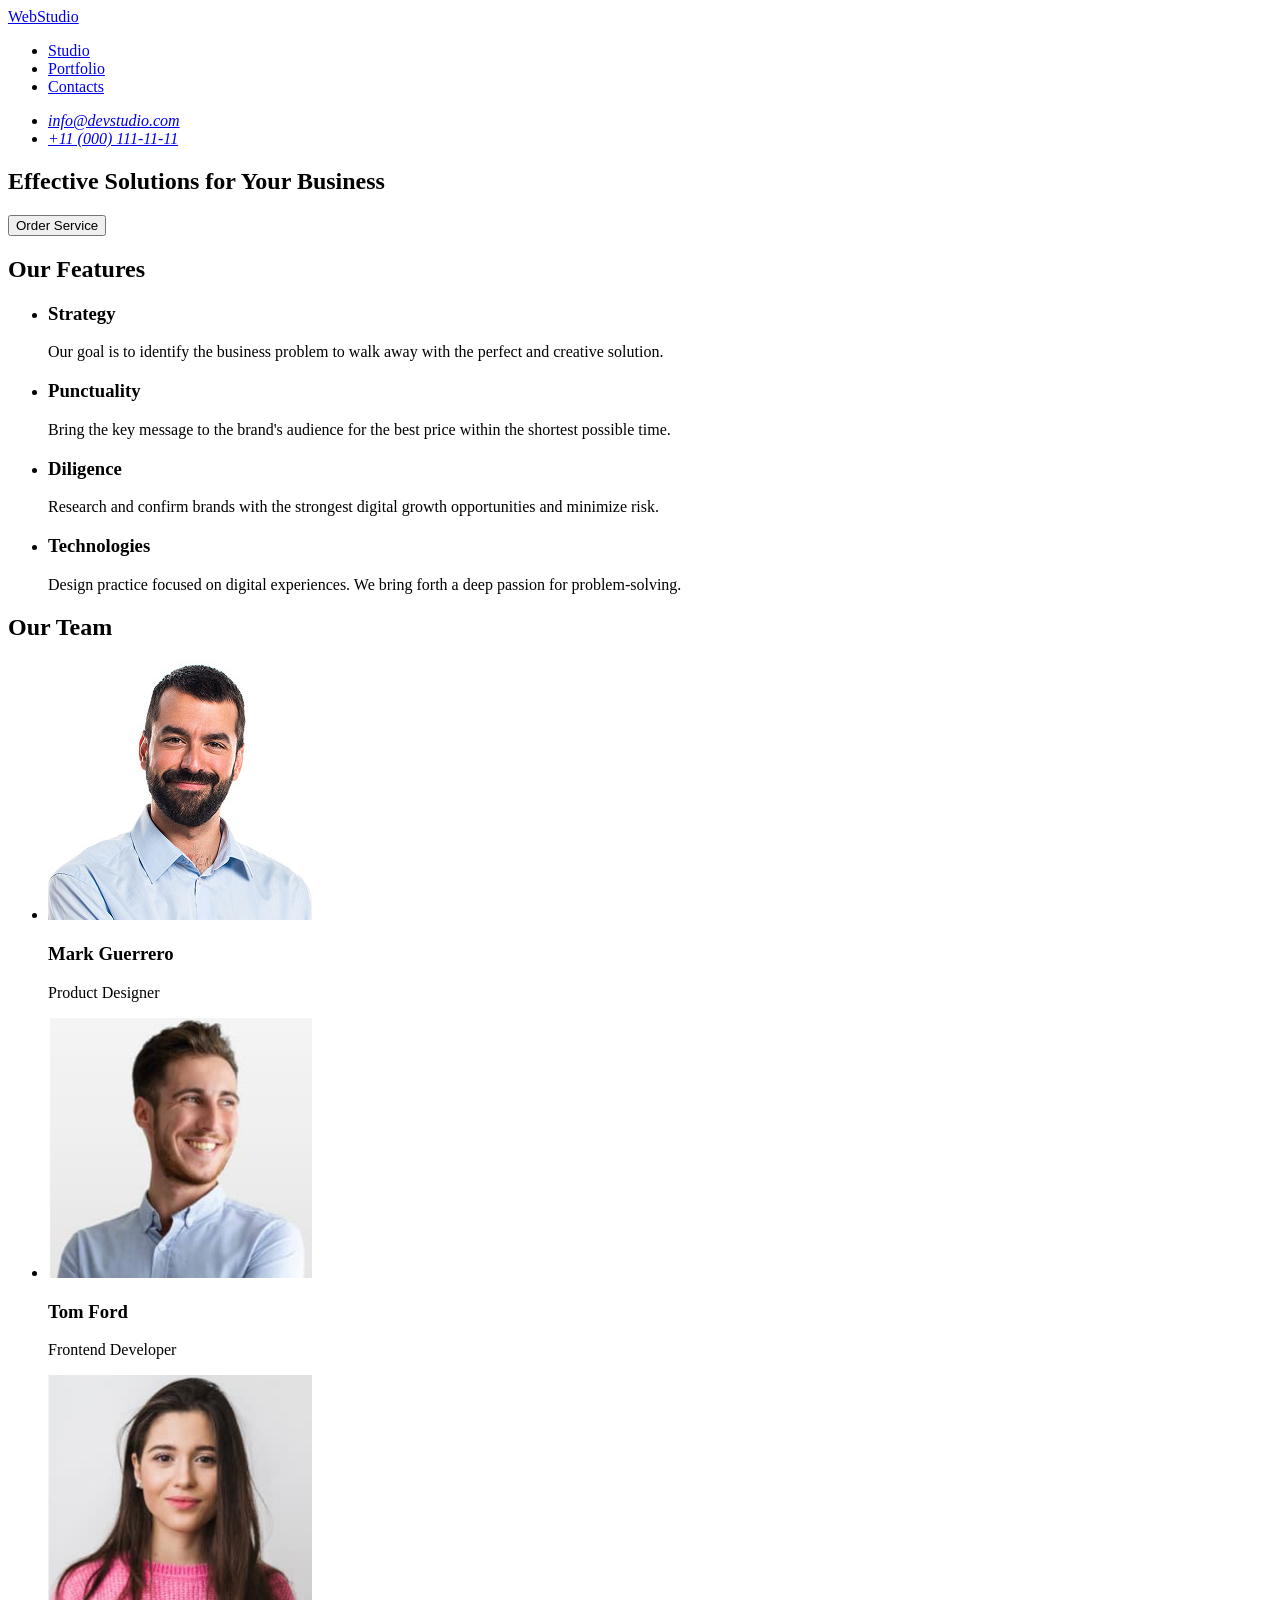
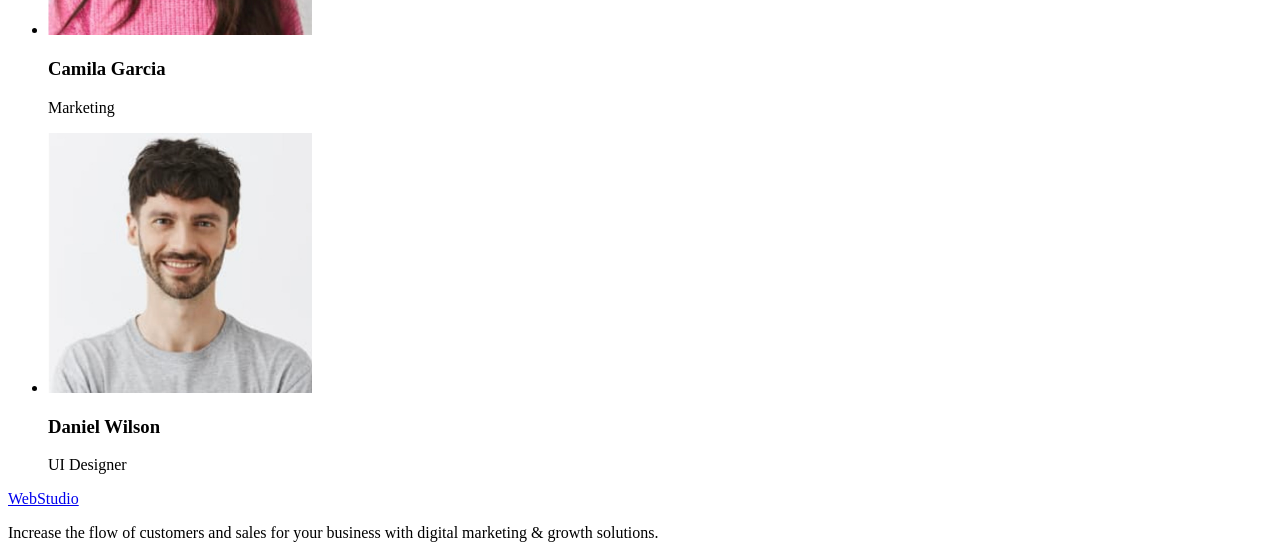
==== inde.html @ 6b5a0990 "Add files via upload" ====
<!DOCTYPE html>
<html lang="en">
  <head>
    <meta charset="UTF-8" />
    <title>WebStudio</title>
    <link rel="stylesheet" href="./css/styles.css" />
  </head>

  <body>
    <!-- Header -->
    <header>
      <a href="./index.html">WebStudio</a>

      <nav>
        <ul>
          <li><a href="#">Studio</a></li>
          <li><a href="#">Portfolio</a></li>
          <li><a href="#">Contacts</a></li>
        </ul>
      </nav>

      <address>
        <ul>
          <li><a href="mailto:info@devstudio.com">info@devstudio.com</a></li>
          <li><a href="tel:+110001111111">+11 (000) 111-11-11</a></li>
        </ul>
      </address>
    </header>

    <!-- Main -->
    <main>
      <!-- Hero -->
      <section>
        <h1>Effective Solutions for Your Business</h1>
        <button type="button">Order Service</button>
      </section>

      <!-- Features -->
      <section>
        <h2>Our Features</h2>
        <ul>
          <li>
            <h3>Strategy</h3>
            <p>
              Our goal is to identify the business problem to walk away with the
              perfect and creative solution.
            </p>
          </li>

          <li>
            <h3>Punctuality</h3>
            <p>
              Bring the key message to the brand's audience for the best price
              within the shortest possible time.
            </p>
          </li>

          <li>
            <h3>Diligence</h3>
            <p>
              Research and confirm brands with the strongest digital growth
              opportunities and minimize risk.
            </p>
          </li>

          <li>
            <h3>Technologies</h3>
            <p>
              Design practice focused on digital experiences. We bring forth a
              deep passion for problem-solving.
            </p>
          </li>
        </ul>
      </section>

      <!-- Team -->
      <section>
        <h2>Our Team</h2>
        <ul>
          <li>
            <img
              src="./images/mark-guerrero.jpg"
              alt="Mark Guerrero"
              width="264"
              height="260"
            />
            <h3>Mark Guerrero</h3>
            <p>Product Designer</p>
          </li>

          <li>
            <img
              src="./images/tom-ford.jpg"
              alt="Tom Ford"
              width="264"
              height="260"
            />
            <h3>Tom Ford</h3>
            <p>Frontend Developer</p>
          </li>

          <li>
            <img
              src="./images/camila-garcia.jpg"
              alt="Camila Garcia"
              width="264"
              height="260"
            />
            <h3>Camila Garcia</h3>
            <p>Marketing</p>
          </li>

          <li>
            <img
              src="./images/daniel-wilson.jpg"
              alt="Daniel Wilson"
              width="264"
              height="260"
            />
            <h3>Daniel Wilson</h3>
            <p>UI Designer</p>
          </li>
        </ul>
      </section>
    </main>

    <!-- Footer -->
    <footer>
      <a href="./index.html">WebStudio</a>
      <p>
        Increase the flow of customers and sales for your business with digital
        marketing & growth solutions.
      </p>
    </footer>
  </body>
</html>
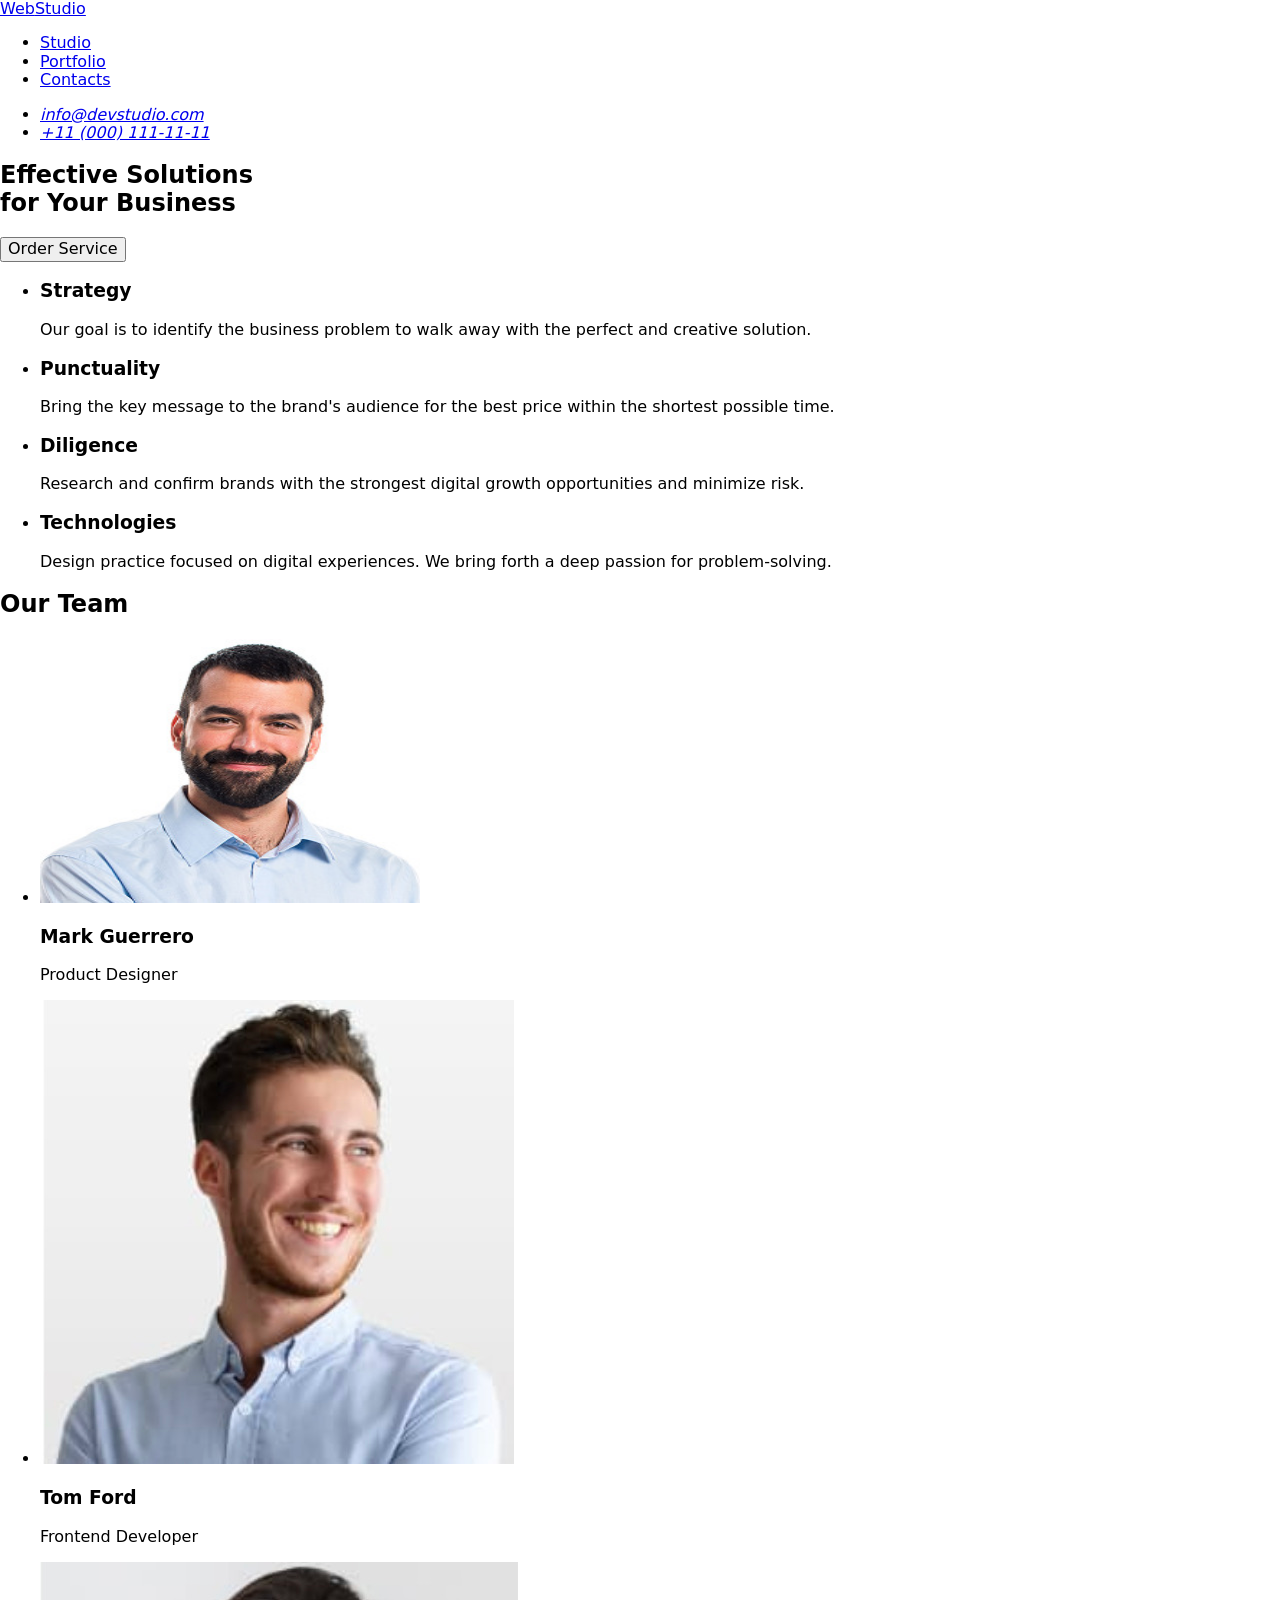
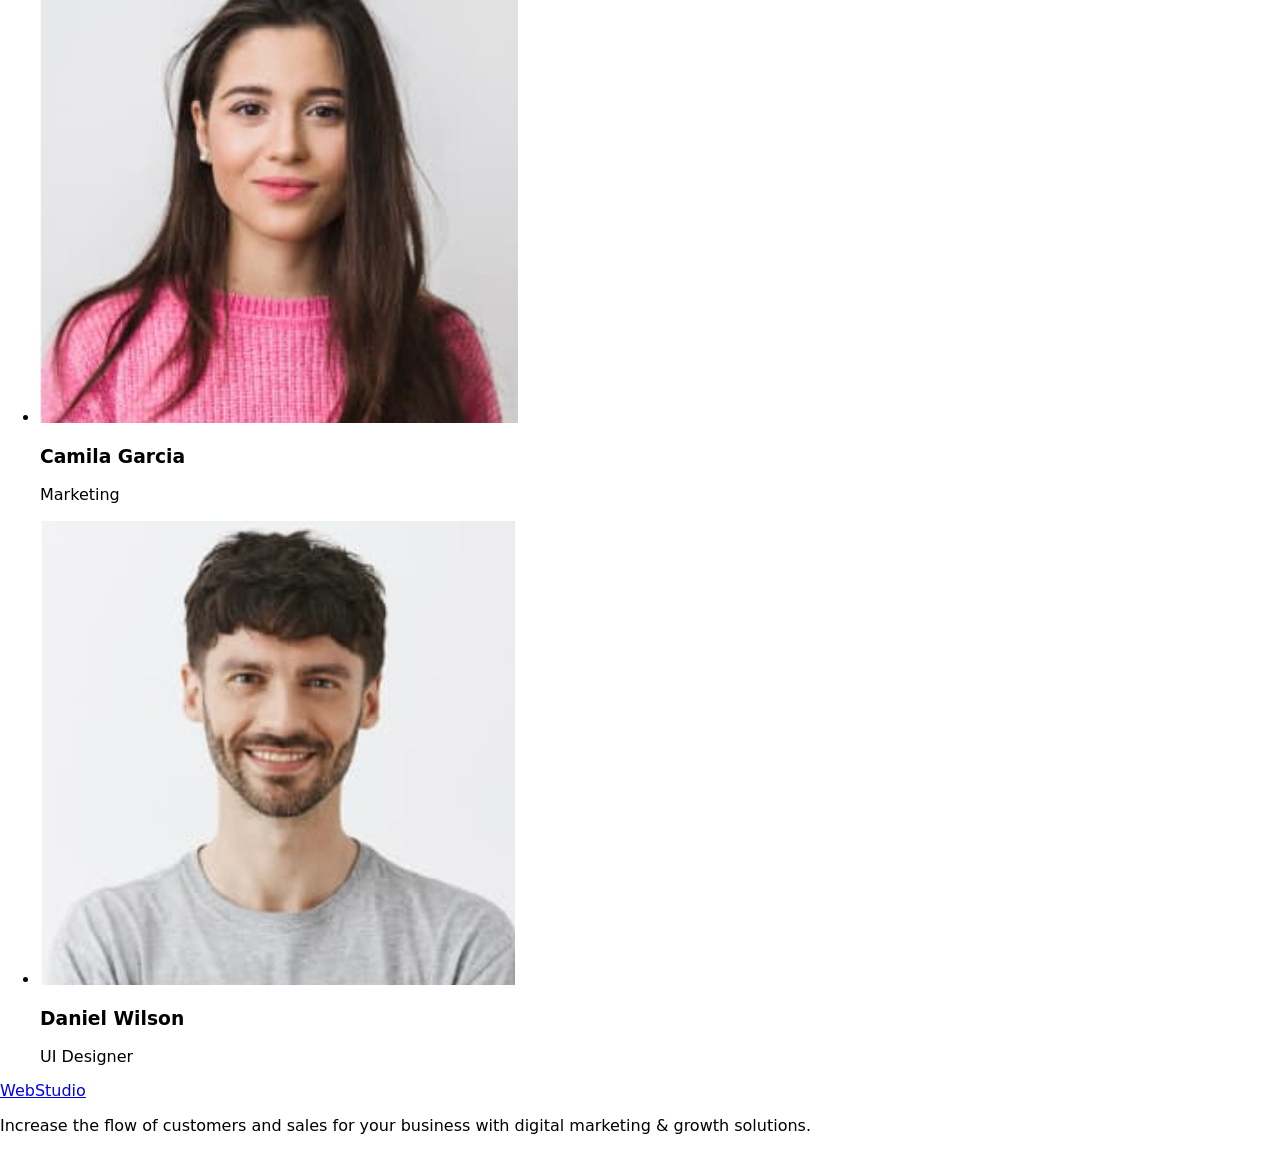
==== commit b5e110c2: "Update inde.html" ====
--- a/inde.html
+++ b/inde.html
@@ -3,134 +3,154 @@
   <head>
     <meta charset="UTF-8" />
     <title>WebStudio</title>
+
+    <link rel="preconnect" href="https://fonts.googleapis.com" />
+    <link rel="preconnect" href="https://fonts.gstatic.com" crossorigin />
+    <link
+      href="https://fonts.googleapis.com/css2?family=Raleway:wght@700&family=Roboto:wght@400;500;700&display=swap"
+      rel="stylesheet"
+    />
+
+    <link
+      rel="stylesheet"
+      href="https://cdnjs.cloudflare.com/ajax/libs/modern-normalize/3.0.1/modern-normalize.min.css"
+    />
+
     <link rel="stylesheet" href="./css/styles.css" />
   </head>
 
   <body>
-    <!-- Header -->
-    <header>
-      <a href="./index.html">WebStudio</a>
+    <!-- HEADER -->
+    <header class="header">
+      <div class="container header-container">
+        <nav class="nav">
+          <a class="logo" href="./index.html">
+            Web<span class="logo-part">Studio</span>
+          </a>
 
-      <nav>
-        <ul>
-          <li><a href="#">Studio</a></li>
-          <li><a href="#">Portfolio</a></li>
-          <li><a href="#">Contacts</a></li>
-        </ul>
-      </nav>
+          <ul class="nav-list">
+            <li><a class="nav-link current" href="#">Studio</a></li>
+            <li><a class="nav-link" href="#">Portfolio</a></li>
+            <li><a class="nav-link" href="#">Contacts</a></li>
+          </ul>
+        </nav>
 
-      <address>
-        <ul>
-          <li><a href="mailto:info@devstudio.com">info@devstudio.com</a></li>
-          <li><a href="tel:+110001111111">+11 (000) 111-11-11</a></li>
-        </ul>
-      </address>
+        <address class="contacts">
+          <ul class="contacts-list">
+            <li>
+              <a class="contacts-link" href="mailto:info@devstudio.com">
+                info@devstudio.com
+              </a>
+            </li>
+            <li>
+              <a class="contacts-link" href="tel:+110001111111">
+                +11 (000) 111-11-11
+              </a>
+            </li>
+          </ul>
+        </address>
+      </div>
     </header>
 
-    <!-- Main -->
+    <!-- MAIN -->
     <main>
-      <!-- Hero -->
-      <section>
-        <h1>Effective Solutions for Your Business</h1>
-        <button type="button">Order Service</button>
+      <!-- HERO -->
+      <section class="hero">
+        <div class="container">
+          <h1 class="hero-title">Effective Solutions<br />for Your Business</h1>
+          <button class="hero-btn" type="button">Order Service</button>
+        </div>
       </section>
 
-      <!-- Features -->
-      <section>
-        <h2>Our Features</h2>
-        <ul>
-          <li>
-            <h3>Strategy</h3>
-            <p>
-              Our goal is to identify the business problem to walk away with the
-              perfect and creative solution.
-            </p>
-          </li>
+      <!-- FEATURES -->
+      <section class="features">
+        <div class="container">
+          <ul class="features-list">
+            <li class="features-item">
+              <h3 class="features-title">Strategy</h3>
+              <p class="features-text">
+                Our goal is to identify the business problem to walk away with
+                the perfect and creative solution.
+              </p>
+            </li>
 
-          <li>
-            <h3>Punctuality</h3>
-            <p>
-              Bring the key message to the brand's audience for the best price
-              within the shortest possible time.
-            </p>
-          </li>
+            <li class="features-item">
+              <h3 class="features-title">Punctuality</h3>
+              <p class="features-text">
+                Bring the key message to the brand's audience for the best price
+                within the shortest possible time.
+              </p>
+            </li>
 
-          <li>
-            <h3>Diligence</h3>
-            <p>
-              Research and confirm brands with the strongest digital growth
-              opportunities and minimize risk.
-            </p>
-          </li>
+            <li class="features-item">
+              <h3 class="features-title">Diligence</h3>
+              <p class="features-text">
+                Research and confirm brands with the strongest digital growth
+                opportunities and minimize risk.
+              </p>
+            </li>
 
-          <li>
-            <h3>Technologies</h3>
-            <p>
-              Design practice focused on digital experiences. We bring forth a
-              deep passion for problem-solving.
-            </p>
-          </li>
-        </ul>
+            <li class="features-item">
+              <h3 class="features-title">Technologies</h3>
+              <p class="features-text">
+                Design practice focused on digital experiences. We bring forth a
+                deep passion for problem-solving.
+              </p>
+            </li>
+          </ul>
+        </div>
       </section>
 
-      <!-- Team -->
-      <section>
-        <h2>Our Team</h2>
-        <ul>
-          <li>
-            <img
-              src="./images/mark-guerrero.jpg"
-              alt="Mark Guerrero"
-              width="264"
-              height="260"
-            />
-            <h3>Mark Guerrero</h3>
-            <p>Product Designer</p>
-          </li>
+      <!-- TEAM -->
+      <section class="team">
+        <div class="container">
+          <h2 class="section-title">Our Team</h2>
 
-          <li>
-            <img
-              src="./images/tom-ford.jpg"
-              alt="Tom Ford"
-              width="264"
-              height="260"
-            />
-            <h3>Tom Ford</h3>
-            <p>Frontend Developer</p>
-          </li>
+          <ul class="team-list">
+            <li class="team-card">
+              <img
+                src="./images/mark-guerrero.jpg"
+                alt="Mark Guerrero"
+                height="264"
+                width="380"
+              />
+              <h3 class="team-name">Mark Guerrero</h3>
+              <p class="team-role">Product Designer</p>
+            </li>
 
-          <li>
-            <img
-              src="./images/camila-garcia.jpg"
-              alt="Camila Garcia"
-              width="264"
-              height="260"
-            />
-            <h3>Camila Garcia</h3>
-            <p>Marketing</p>
-          </li>
+            <li class="team-card">
+              <img src="./images/tom-ford.jpg" alt="Tom Ford" />
+              <h3 class="team-name">Tom Ford</h3>
+              <p class="team-role">Frontend Developer</p>
+            </li>
 
-          <li>
-            <img
-              src="./images/daniel-wilson.jpg"
-              alt="Daniel Wilson"
-              width="264"
-              height="260"
-            />
-            <h3>Daniel Wilson</h3>
-            <p>UI Designer</p>
-          </li>
-        </ul>
+            <li class="team-card">
+              <img src="./images/camila-garcia.jpg" alt="Camila Garcia" />
+              <h3 class="team-name">Camila Garcia</h3>
+              <p class="team-role">Marketing</p>
+            </li>
+
+            <li class="team-card">
+              <img src="./images/daniel-wilson.jpg" alt="Daniel Wilson" />
+              <h3 class="team-name">Daniel Wilson</h3>
+              <p class="team-role">UI Designer</p>
+            </li>
+          </ul>
+        </div>
       </section>
     </main>
 
-    <!-- Footer -->
-    <footer>
-      <a href="./index.html">WebStudio</a>
-      <p>
-        Increase the flow of customers and sales for your business with digital
-        marketing & growth solutions.
-      </p>
+    <!-- FOOTER -->
+    <footer class="footer">
+      <div class="container">
+        <a class="logo footer-logo" href="./index.html">
+          Web<span class="logo-part">Studio</span>
+        </a>
+        <p class="footer-text">
+          Increase the flow of customers and sales for your business with
+          digital marketing & growth solutions.
+        </p>
+      </div>
     </footer>
   </body>
 </html>
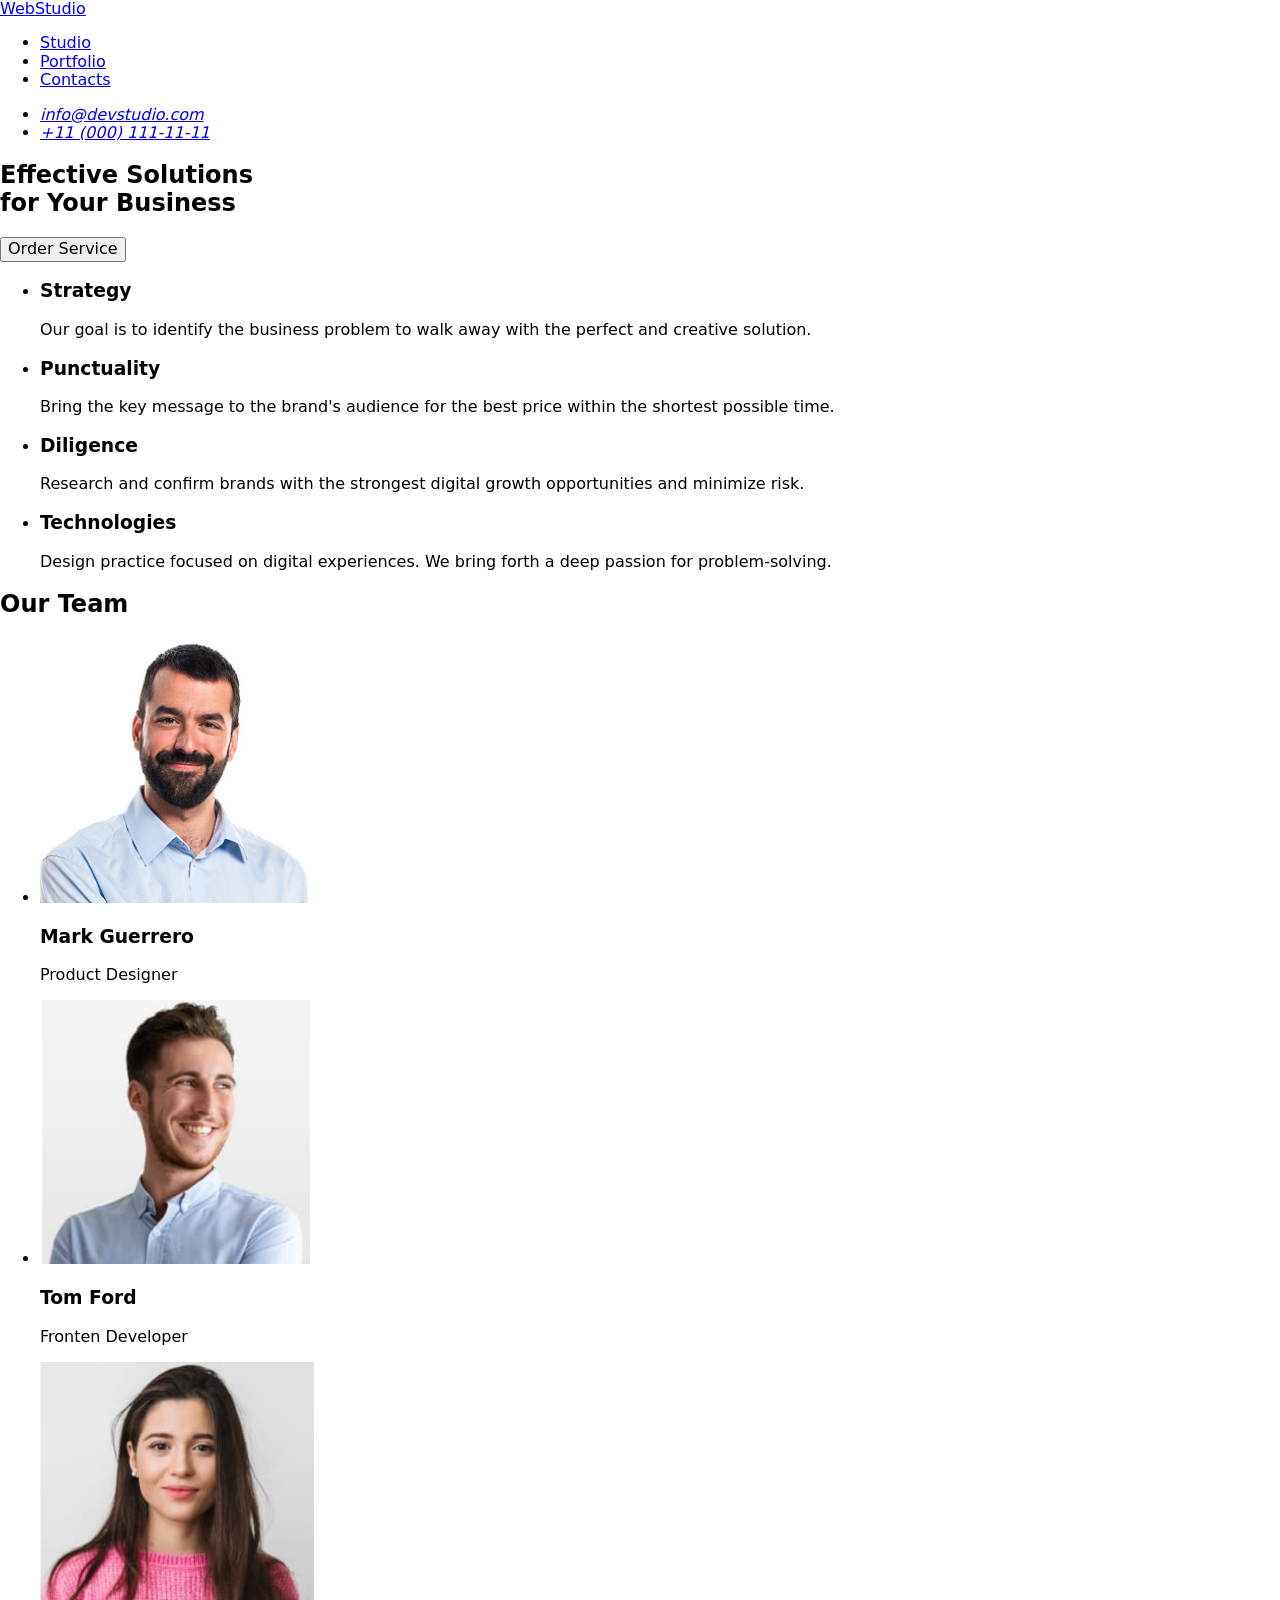
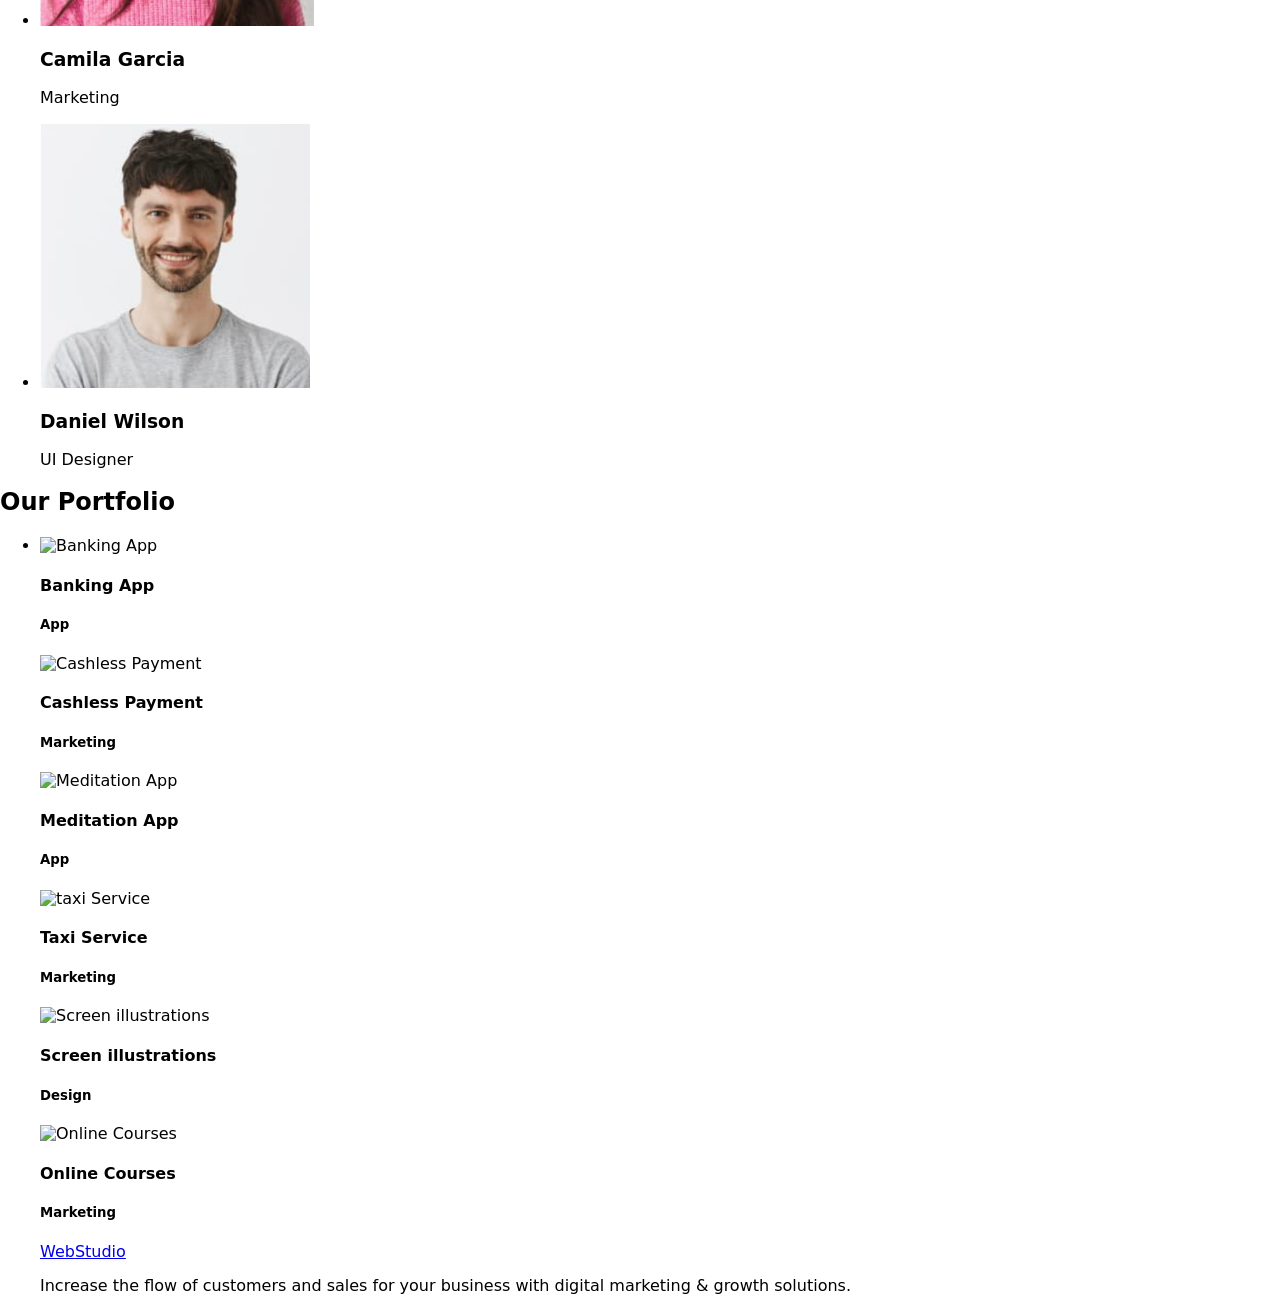
==== commit cf063778: "Add portfolio section to index.html Added portfolio section with project images and descriptions." ====
--- a/inde.html
+++ b/inde.html
@@ -112,26 +112,33 @@
                 src="./images/mark-guerrero.jpg"
                 alt="Mark Guerrero"
                 height="264"
-                width="380"
               />
               <h3 class="team-name">Mark Guerrero</h3>
               <p class="team-role">Product Designer</p>
             </li>
 
             <li class="team-card">
-              <img src="./images/tom-ford.jpg" alt="Tom Ford" />
+              <img src="./images/tom-ford.jpg" alt="Tom Ford" height="264" />
               <h3 class="team-name">Tom Ford</h3>
-              <p class="team-role">Frontend Developer</p>
-            </li>
-
-            <li class="team-card">
-              <img src="./images/camila-garcia.jpg" alt="Camila Garcia" />
+              <p class="team-role">Fronten Developer</p>
+            </li>
+
+            <li class="team-card">
+              <img
+                src="./images/camila-garcia.jpg"
+                alt="Camila Garcia"
+                height="264"
+              />
               <h3 class="team-name">Camila Garcia</h3>
               <p class="team-role">Marketing</p>
             </li>
 
             <li class="team-card">
-              <img src="./images/daniel-wilson.jpg" alt="Daniel Wilson" />
+              <img
+                src="./images/daniel-wilson.jpg"
+                alt="Daniel Wilson"
+                height="264"
+              />
               <h3 class="team-name">Daniel Wilson</h3>
               <p class="team-role">UI Designer</p>
             </li>
@@ -140,7 +147,47 @@
       </section>
     </main>
 
-    <!-- FOOTER -->
+    <!---Portfolio-->
+    <section class="Portfolio">
+      <div class="container">
+<h2 class="section-title">Our Portfolio</h2>
+<ul class="Portfolio">
+  <li class="Portfolio">
+    <img
+    src="./images/banking-app.jpeg" alt="Banking App"
+    height="300"
+    width="360" >
+  <h4>Banking App</h4>
+  <h5>App</h5> 
+
+<img src="./images/cashless-payment.jpeg" alt="Cashless Payment" height="300" width="360"
+>
+<h4>Cashless Payment</h4>
+<h5>Marketing</h5>
+
+<img
+src="./images/meditation-app.jpeg" alt="Meditation App"
+height="300" width="360">
+<h4>Meditation App</h4>
+<h5>App</h5>
+
+<img
+src="./images/Taxi-service.jpeg" alt="taxi Service" height="300" width="360">
+<h4>Taxi Service</h4>
+<h5>Marketing</h5>
+
+<img
+src="./images/screen-illustrations.jpeg" alt="Screen illustrations" alt=" Screen illustrations" height="300" width="360">
+<h4>Screen illustrations</h4>
+<h5>Design</h5>
+
+<img
+src="./images/online-courses.jpeg" alt="Online Courses" height="300" width="360"> 
+<h4>Online Courses</h4>
+<h5>Marketing</h5>
+
+
+ <!-- FOOTER -->
     <footer class="footer">
       <div class="container">
         <a class="logo footer-logo" href="./index.html">
